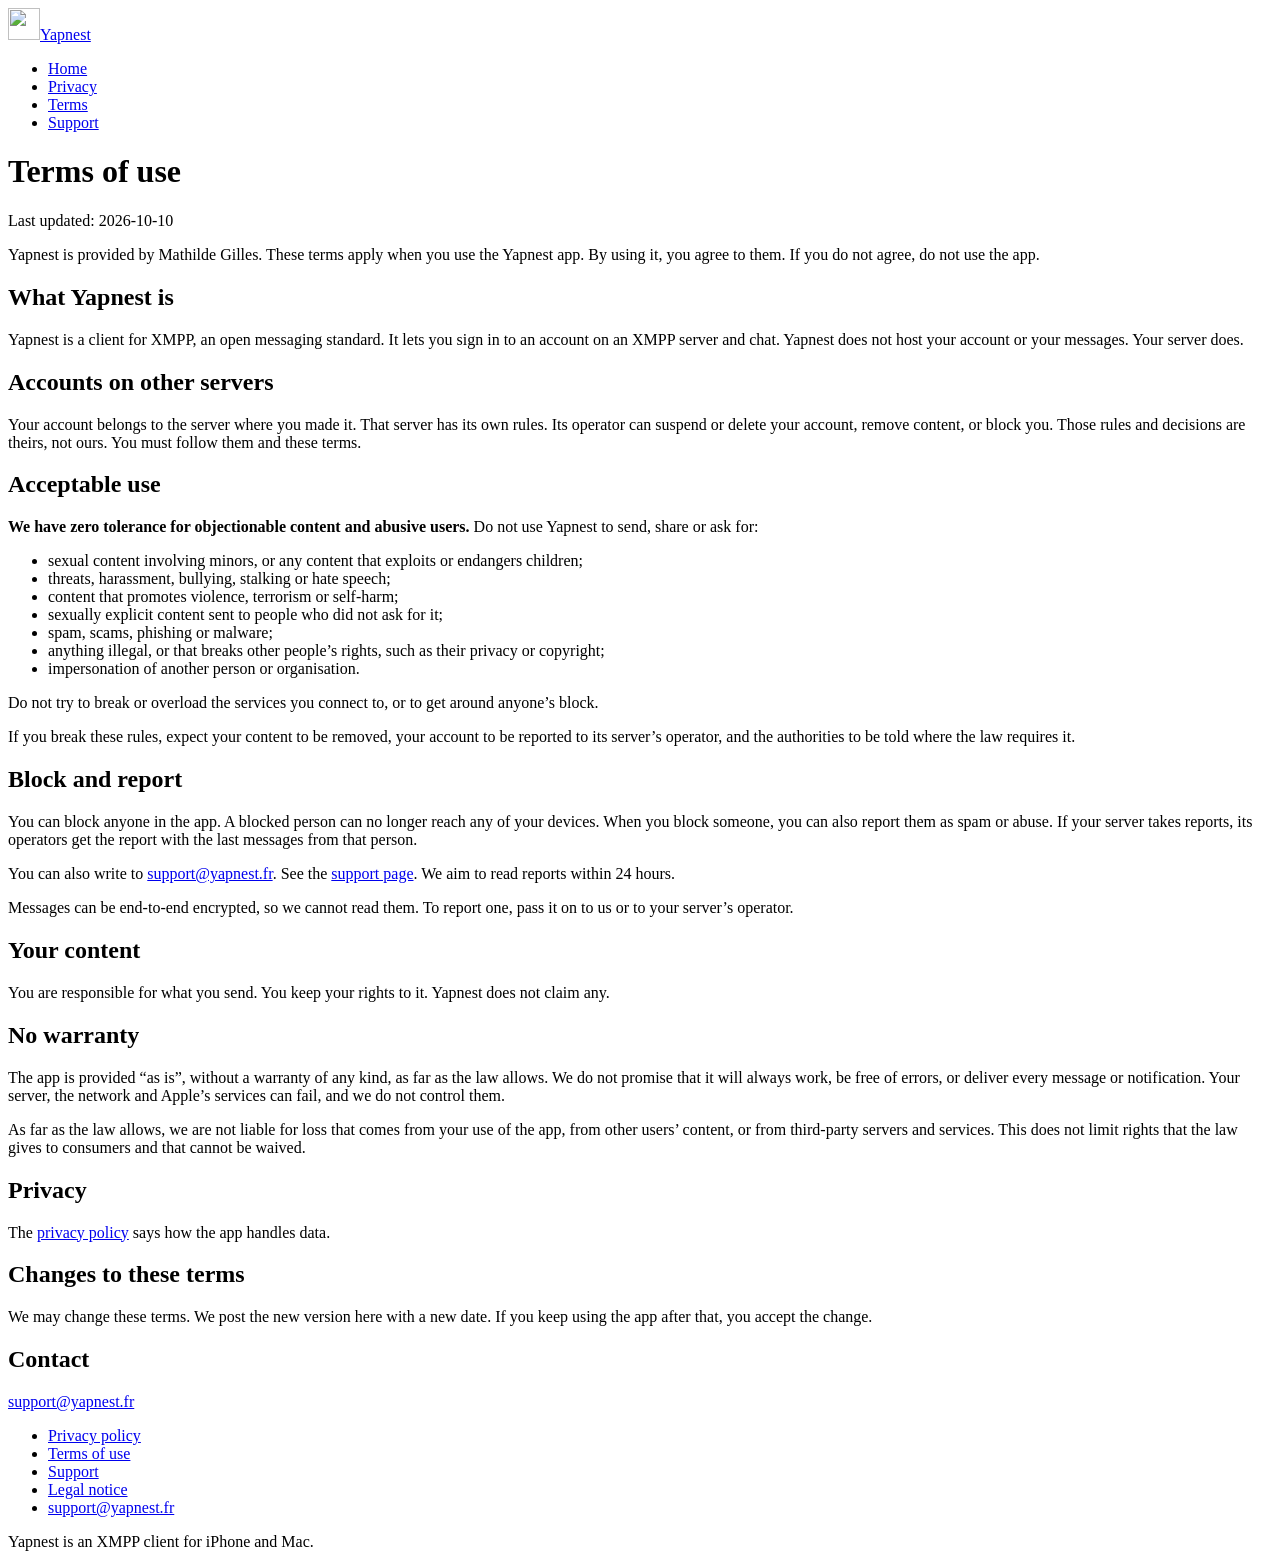
==== public/terms/index.html @ 3717e721 "Publish the Yapnest website The static site behind yapnest.fr, with the nginx image that serves it a" ====
<!DOCTYPE html>
<html lang="en">
<head>
  <meta charset="utf-8">
  <meta name="viewport" content="width=device-width, initial-scale=1">
  <title>Terms of use - Yapnest</title>
  <meta name="description" content="The rules for using the Yapnest app, including what is not allowed and how to report abuse.">
  <link rel="icon" href="/icon.svg" type="image/svg+xml">
  <link rel="stylesheet" href="/style.css">
</head>
<body>
  <header>
    <a class="brand" href="/"><img src="/icon.svg" alt="" width="32" height="32">Yapnest</a>
    <nav aria-label="Main">
      <ul>
        <li><a href="/">Home</a></li>
        <li><a href="/privacy">Privacy</a></li>
        <li><a href="/terms" aria-current="page">Terms</a></li>
        <li><a href="/support">Support</a></li>
      </ul>
    </nav>
  </header>
  <main>
    <h1>Terms of use</h1>
    <p class="updated">Last updated: 2026-10-10</p>

    <p>Yapnest is provided by Mathilde Gilles. These terms apply when you use the Yapnest app. By using it, you agree to them. If you do not agree, do not use the app.</p>

    <h2>What Yapnest is</h2>
    <p>Yapnest is a client for XMPP, an open messaging standard. It lets you sign in to an account on an XMPP server and chat. Yapnest does not host your account or your messages. Your server does.</p>

    <h2>Accounts on other servers</h2>
    <p>Your account belongs to the server where you made it. That server has its own rules. Its operator can suspend or delete your account, remove content, or block you. Those rules and decisions are theirs, not ours. You must follow them and these terms.</p>

    <h2>Acceptable use</h2>
    <p><strong>We have zero tolerance for objectionable content and abusive users.</strong> Do not use Yapnest to send, share or ask for:</p>
    <ul>
      <li>sexual content involving minors, or any content that exploits or endangers children;</li>
      <li>threats, harassment, bullying, stalking or hate speech;</li>
      <li>content that promotes violence, terrorism or self-harm;</li>
      <li>sexually explicit content sent to people who did not ask for it;</li>
      <li>spam, scams, phishing or malware;</li>
      <li>anything illegal, or that breaks other people&rsquo;s rights, such as their privacy or copyright;</li>
      <li>impersonation of another person or organisation.</li>
    </ul>
    <p>Do not try to break or overload the services you connect to, or to get around anyone&rsquo;s block.</p>
    <p>If you break these rules, expect your content to be removed, your account to be reported to its server&rsquo;s operator, and the authorities to be told where the law requires it.</p>

    <h2>Block and report</h2>
    <p>You can block anyone in the app. A blocked person can no longer reach any of your devices. When you block someone, you can also report them as spam or abuse. If your server takes reports, its operators get the report with the last messages from that person.</p>
    <p>You can also write to <a href="mailto:support@yapnest.fr">support@yapnest.fr</a>. See the <a href="/support">support page</a>. We aim to read reports within 24 hours.</p>
    <p>Messages can be end-to-end encrypted, so we cannot read them. To report one, pass it on to us or to your server&rsquo;s operator.</p>

    <h2>Your content</h2>
    <p>You are responsible for what you send. You keep your rights to it. Yapnest does not claim any.</p>

    <h2>No warranty</h2>
    <p>The app is provided &ldquo;as is&rdquo;, without a warranty of any kind, as far as the law allows. We do not promise that it will always work, be free of errors, or deliver every message or notification. Your server, the network and Apple&rsquo;s services can fail, and we do not control them.</p>
    <p>As far as the law allows, we are not liable for loss that comes from your use of the app, from other users&rsquo; content, or from third-party servers and services. This does not limit rights that the law gives to consumers and that cannot be waived.</p>

    <h2>Privacy</h2>
    <p>The <a href="/privacy">privacy policy</a> says how the app handles data.</p>

    <h2>Changes to these terms</h2>
    <p>We may change these terms. We post the new version here with a new date. If you keep using the app after that, you accept the change.</p>

    <h2>Contact</h2>
    <p><a href="mailto:support@yapnest.fr">support@yapnest.fr</a></p>
  </main>
  <footer>
    <ul>
      <li><a href="/privacy">Privacy policy</a></li>
      <li><a href="/terms">Terms of use</a></li>
      <li><a href="/support">Support</a></li>
      <li><a href="/legal">Legal notice</a></li>
      <li><a href="mailto:support@yapnest.fr">support@yapnest.fr</a></li>
    </ul>
    <p>Yapnest is an XMPP client for iPhone and Mac.</p>
  </footer>
</body>
</html>
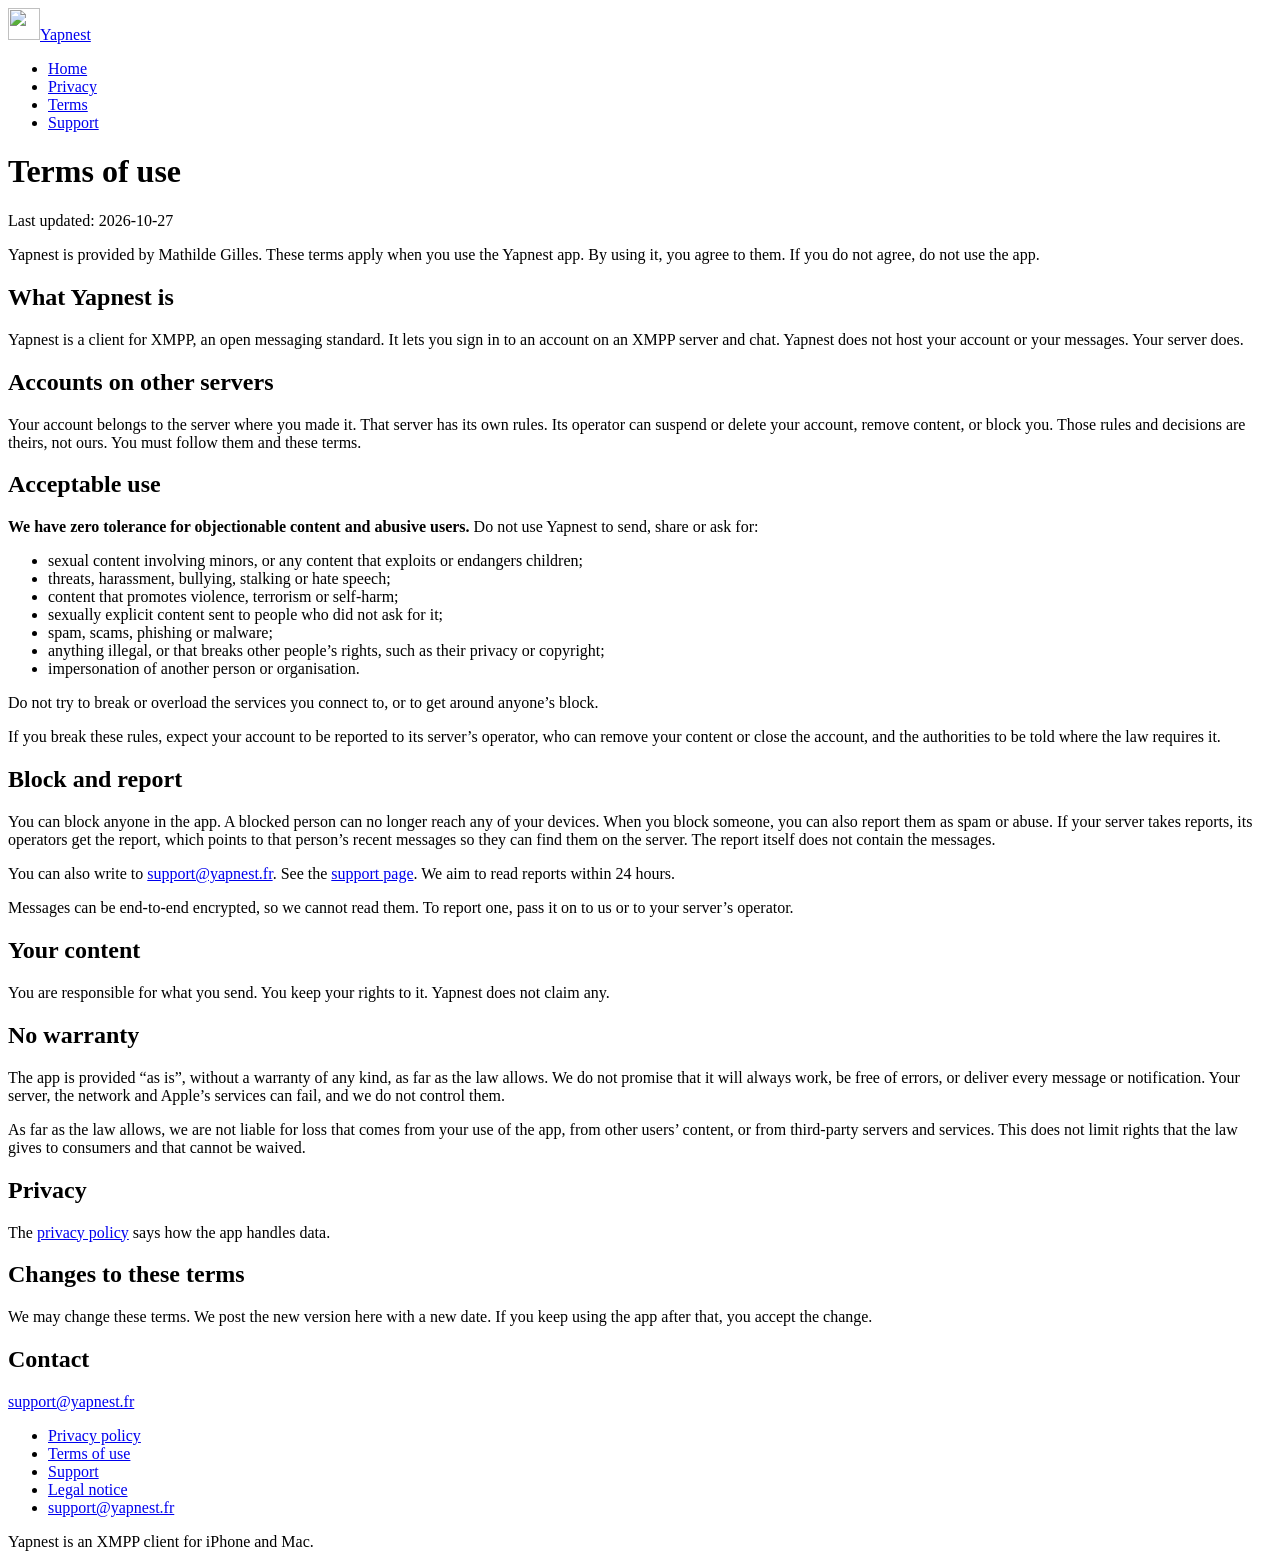
==== commit bd651881: "Keep support mail 12 months, and say what the relay logs now The policy had no retention period for " ====
--- a/public/terms/index.html
+++ b/public/terms/index.html
@@ -22,7 +22,7 @@
   </header>
   <main>
     <h1>Terms of use</h1>
-    <p class="updated">Last updated: 2026-10-10</p>
+    <p class="updated">Last updated: 2026-10-27</p>
 
     <p>Yapnest is provided by Mathilde Gilles. These terms apply when you use the Yapnest app. By using it, you agree to them. If you do not agree, do not use the app.</p>
 
@@ -44,10 +44,10 @@
       <li>impersonation of another person or organisation.</li>
     </ul>
     <p>Do not try to break or overload the services you connect to, or to get around anyone&rsquo;s block.</p>
-    <p>If you break these rules, expect your content to be removed, your account to be reported to its server&rsquo;s operator, and the authorities to be told where the law requires it.</p>
+    <p>If you break these rules, expect your account to be reported to its server&rsquo;s operator, who can remove your content or close the account, and the authorities to be told where the law requires it.</p>
 
     <h2>Block and report</h2>
-    <p>You can block anyone in the app. A blocked person can no longer reach any of your devices. When you block someone, you can also report them as spam or abuse. If your server takes reports, its operators get the report with the last messages from that person.</p>
+    <p>You can block anyone in the app. A blocked person can no longer reach any of your devices. When you block someone, you can also report them as spam or abuse. If your server takes reports, its operators get the report, which points to that person&rsquo;s recent messages so they can find them on the server. The report itself does not contain the messages.</p>
     <p>You can also write to <a href="mailto:support@yapnest.fr">support@yapnest.fr</a>. See the <a href="/support">support page</a>. We aim to read reports within 24 hours.</p>
     <p>Messages can be end-to-end encrypted, so we cannot read them. To report one, pass it on to us or to your server&rsquo;s operator.</p>
 
